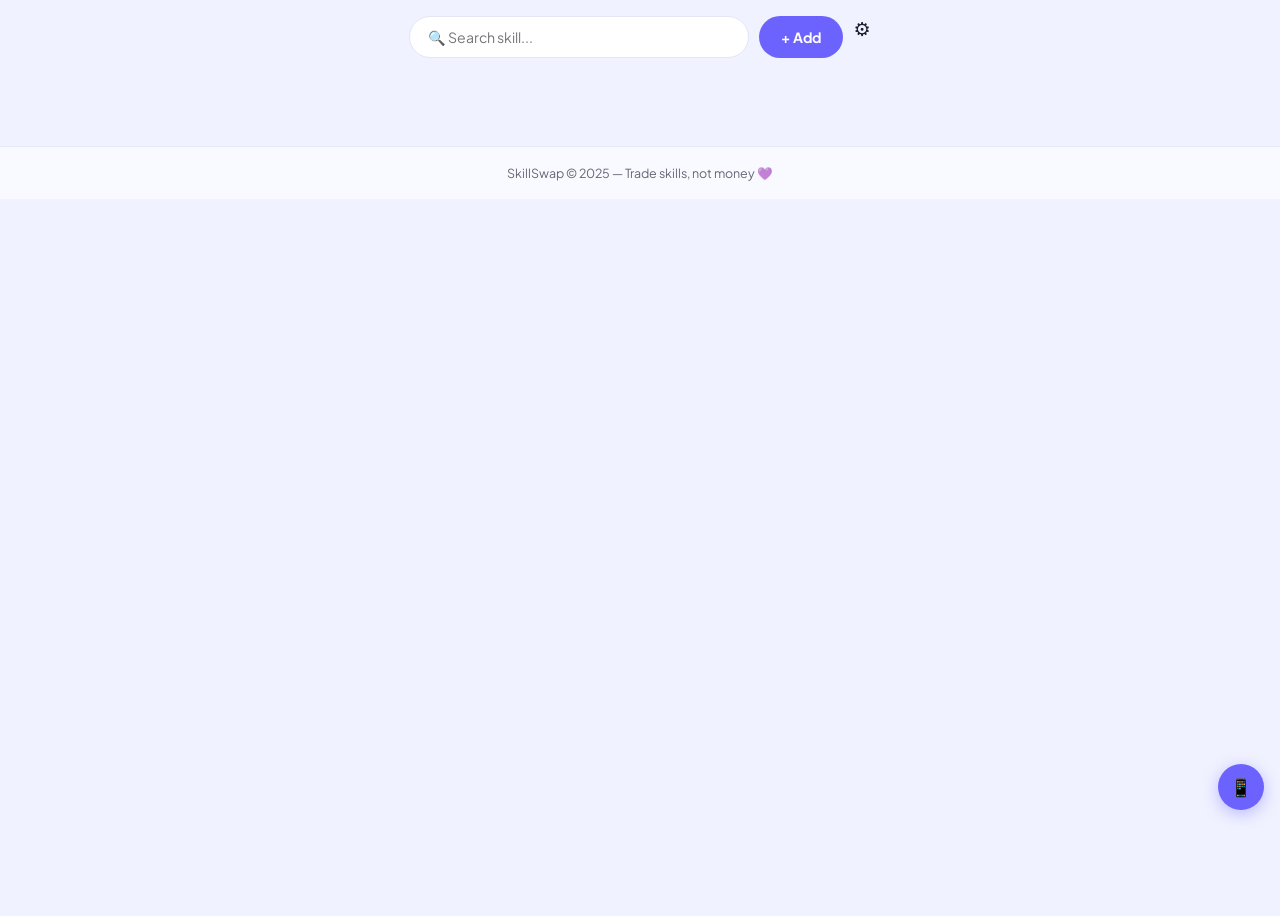
==== index.html @ 4a62d33b "update" ====
<!DOCTYPE html>
<html lang="en">
<head>
    <meta charset="UTF-8">
    <meta name="viewport" content="width=device-width, initial-scale=1.0">
    <title>SkillSwap</title>
    <link rel="stylesheet" href="style.css">
</head>
<body>

<div id="navbar-root"></div>

<div class="controls">
    <input type="text" id="searchInput" class="search-input" placeholder="🔍 Search skill...">
    <button class="add-btn" onclick="openModal()">+ Add</button>
    <span onclick="toggleFilters()" style="cursor:pointer;font-size:1.2rem;" title="Filters">⚙️</span>
    <div id="filtersBox" class="filters-box">
        <select id="catFilter">
            <option value="">All Categories</option>
            <option>Programming</option>
            <option>Design</option>
            <option>Business</option>
            <option>Language</option>
            <option>Fitness</option>
        </select>
        <select id="sortFilter">
            <option value="">Sort by</option>
            <option value="az">A-Z</option>
            <option value="za">Z-A</option>
            <option value="pop">🔥 Popular</option>
        </select>
    </div>
</div>

<div class="skills-grid" id="skillsContainer"></div>

<!-- add / edit skill modal -->
<div class="modal" id="modal">
    <div class="modal-content">
        <h3>✨ New Skill</h3>
        <input id="name" placeholder="Skill name (e.g. Python, Guitar)">
        <select id="cat">
            <option value="">Category</option>
            <option>Programming</option>
            <option>Design</option>
            <option>Business</option>
            <option>Language</option>
            <option>Fitness</option>
            <option value="Other">Other</option>
        </select>
        <input id="otherCategory" placeholder="Custom category" style="display:none;">
        <textarea id="desc" rows="2" placeholder="Description (optional)"></textarea>
        <select id="type">
            <option value="teach">📖 Teach</option>
            <option value="learn">📚 Learn</option>
        </select>
        <input id="skillToTeach" placeholder="📖 What can you teach?">
        <input id="skillToLearn" placeholder="📚 What do you want to learn?">
        <div class="modal-buttons">
            <button class="cancel-btn" onclick="resetForm()">Cancel</button>
            <button class="submit-btn" id="addBtn" onclick="addSkill()">Save</button>
        </div>
    </div>
</div>

<button class="view-toggle-btn" id="viewToggleBtn" onclick="toggleView()" data-tip="Mobile view">📱</button>

<footer>SkillSwap &copy; 2025 — Trade skills, not money 💜</footer>

<script src="nav.js"></script>
<script>
    const API = "";

    const search     = document.getElementById("searchInput");
    const catFilter  = document.getElementById("catFilter");
    const sortFilter = document.getElementById("sortFilter");
    const filtersBox = document.getElementById("filtersBox");
    const nameInput  = document.getElementById("name");
    const cat        = document.getElementById("cat");
    const desc       = document.getElementById("desc");
    const type       = document.getElementById("type");
    const otherCat   = document.getElementById("otherCategory");
    const modal      = document.getElementById("modal");

    let allSkills = [];
    let editingId = null;

    function getToken()   { return localStorage.getItem("token"); }
    function getCurrentUser() {
        const userId   = localStorage.getItem("userId");
        const username = localStorage.getItem("username");
        if (!userId) return null;
        return { id: parseInt(userId), username };
    }
    function escapeHtml(str) {
        if (!str) return '';
        return str.replace(/[&<>]/g, m => m === '&' ? '&amp;' : m === '<' ? '&lt;' : '&gt;');
    }
    function handleUnauthorized(res) {
        if (res.status === 401 || res.status === 403) {
            alert("Session expired. Please login again.");
            localStorage.removeItem("token");
            localStorage.removeItem("userId");
            localStorage.removeItem("username");
            navigate("login.html");
            return true;
        }
        return false;
    }

    async function loadSkills() {
        try {
            const res = await fetch("Skill.php");
            if (!res.ok) throw new Error();
            allSkills = await res.json();
            updateDisplay();
        } catch(e) {
            document.getElementById("skillsContainer").innerHTML =
                `<div class="empty-state">⚠️ Could not load skills. Is the server running?</div>`;
        }
    }

    function updateDisplay() {
        let filtered = [...allSkills];
        const q = search.value.toLowerCase();
        if (q) filtered = filtered.filter(x => x.name.toLowerCase().includes(q));
        if (catFilter.value) {
            filtered = filtered.filter(x => x.category?.toLowerCase() === catFilter.value.toLowerCase());
        }
        if (sortFilter.value === "az") filtered.sort((a, b) => a.name.localeCompare(b.name));
        if (sortFilter.value === "za") filtered.sort((a, b) => b.name.localeCompare(a.name));
        if (sortFilter.value === "pop") filtered.sort((a, b) => (b.popularity || 0) - (a.popularity || 0));
        displaySkills(filtered);
    }

    function displaySkills(skills) {
        const container = document.getElementById("skillsContainer");
        if (!skills.length) {
            container.innerHTML = `<div class="empty-state">✨ No skills found. Add one!</div>`;
            return;
        }
        const currentUser = getCurrentUser();
        const userId      = localStorage.getItem("userId");
        const likedSkills = JSON.parse(localStorage.getItem(`likedSkills_${userId}`) || "[]");

        container.innerHTML = skills.map(skill => {
            const username = skill.username || "Unknown";
            const isOwner  = currentUser && (String(skill.user_id) === String(currentUser.id));
            const isLiked  = likedSkills.includes(skill.id);

            return `
            <div class="skill-card" onclick="navigate('details.html?id=${skill.id}')">
                <div class="skill-name">${escapeHtml(skill.name)}</div>
                <div class="skill-category">#${escapeHtml(skill.category || "General")}</div>
                ${skill.description
                    ? `<div class="skill-description">${escapeHtml(skill.description)}</div>`
                    : ''}
                ${skill.skill_to_teach
                    ? `<div style="font-size:0.75rem;margin:4px 0;color:var(--text-light);">
                           📖 Teaches: <strong style="color:var(--text)">${escapeHtml(skill.skill_to_teach)}</strong>
                       </div>` : ''}
                ${skill.skill_to_learn
                    ? `<div style="font-size:0.75rem;margin:4px 0;color:var(--text-light);">
                           📚 Wants: <strong style="color:var(--text)">${escapeHtml(skill.skill_to_learn)}</strong>
                       </div>` : ''}
                <div class="user-row">
                    <div class="user-info">
                        <div class="user-avatar">${(username.charAt(0) || "U").toUpperCase()}</div>
                        <div>
                            <div class="user-name">${escapeHtml(username)}</div>
                            <div>
                                <span class="online-dot ${skill.online ? 'online' : 'offline'}"></span>
                                <span style="font-size:0.65rem;">${skill.online ? 'Online' : 'Offline'}</span>
                            </div>
                        </div>
                    </div>
                    <div class="type-badge ${skill.type === 'teach' ? 'type-teach' : 'type-learn'}">
                        ${skill.type === 'teach' ? 'TEACH' : 'LEARN'}
                    </div>
                </div>
                <div class="card-footer">
                    <div class="popularity">🔥 ${skill.popularity || 0}</div>
                    <div class="action-group">
                        <button class="action-btn" onclick="event.stopPropagation(); increasePopularity(${skill.id})"
                            ${isLiked ? 'style="opacity:0.4;cursor:not-allowed;"' : ''}>
                            ${isLiked ? '❤️' : '🤍'}
                        </button>
                        ${isOwner ? `
                        <button class="action-btn" onclick="event.stopPropagation(); editSkill(${skill.id})">✏️</button>
                        <button class="action-btn" onclick="event.stopPropagation(); deleteSkill(${skill.id})">🗑️</button>
                        ` : ''}
                    </div>
                </div>
            </div>`;
        }).join('');
    }

    async function addSkill() {
        const currentUser = getCurrentUser();
        if (!currentUser) { navigate("login.html"); return; }

        const categoryValue = cat.value === "Other" ? otherCat.value.trim() : cat.value;
        if (!nameInput.value.trim()) { alert("Enter skill name"); return; }

        const skill = {
            name:         nameInput.value.trim(),
            category:     categoryValue,
            description:  desc.value.trim(),
            type:         type.value,
            skillToTeach: document.getElementById("skillToTeach").value.trim(),
            skillToLearn: document.getElementById("skillToLearn").value.trim()
        };

        const btn = document.getElementById("addBtn");
        btn.disabled = true;
        btn.innerText = "Saving...";

        try {
            const url    = editingId ? `Skill.php?id=${editingId}` : "Skill.php";
            const method = editingId ? "PUT" : "POST";

            const res = await fetch(url, {
                method,
                headers: { "Content-Type": "application/json" },
                body: JSON.stringify(skill)
            });

            if (handleUnauthorized(res)) return;
            if (!res.ok) { alert("Could not save skill"); return; }

            resetForm();
            await loadSkills();
        } catch(e) {
            alert("Connection error.");
        } finally {
            btn.disabled = false;
            btn.innerText = "Save";
        }
    }

    async function deleteSkill(id) {
        if (!getCurrentUser()) { navigate("login.html"); return; }
        if (!confirm("Delete this skill?")) return;
        try {
            const res = await fetch(`Skill.php?id=${id}`, { method: "DELETE" });
            if (handleUnauthorized(res)) return;
            if (!res.ok) { alert("Could not delete"); return; }
            await loadSkills();
        } catch(e) {
            alert("Connection error.");
        }
    }

    function editSkill(id) {
        if (!getCurrentUser()) { navigate("login.html"); return; }
        const skill = allSkills.find(s => s.id === parseInt(id));
        if (!skill) return;

        nameInput.value = skill.name;
        cat.value       = skill.category || "";
        desc.value      = skill.description || "";
        type.value      = skill.type || "teach";
        document.getElementById("skillToTeach").value = skill.skill_to_teach || "";
        document.getElementById("skillToLearn").value = skill.skill_to_learn || "";

        const knownCats = ["Programming","Design","Business","Language","Fitness",""];
        if (!knownCats.includes(skill.category)) {
            cat.value = "Other";
            otherCat.style.display = "block";
            otherCat.value = skill.category || "";
        } else {
            otherCat.style.display = "none";
        }

        editingId = parseInt(id);
        modal.style.display = "flex";
    }

    async function increasePopularity(id) {
        if (!getCurrentUser()) { alert("Please login to like!"); navigate("login.html"); return; }

        const userId     = localStorage.getItem("userId");
        const key        = `likedSkills_${userId}`;
        const likedSkills = JSON.parse(localStorage.getItem(key) || "[]");

        if (likedSkills.includes(id)) { alert("You already liked this! ❤️"); return; }

        try {
            const res = await fetch(`Skill.php?id=${id}&increase=1`, { method: "PUT" });
            if (handleUnauthorized(res)) return;
            if (res.ok) {
                likedSkills.push(id);
                localStorage.setItem(key, JSON.stringify(likedSkills));
                await loadSkills();
            }
        } catch(e) {
            console.error("like failed", e);
        }
    }

    function openModal() {
        if (!getCurrentUser()) { alert("Please login first!"); navigate("login.html"); return; }
        resetForm();
        modal.style.display = "flex";
    }

    function resetForm() {
        modal.style.display = "none";
        editingId = null;
        nameInput.value = "";
        cat.value = "";
        desc.value = "";
        type.value = "teach";
        otherCat.value = "";
        otherCat.style.display = "none";
        document.getElementById("skillToTeach").value = "";
        document.getElementById("skillToLearn").value = "";
    }

    function toggleFilters() {
        filtersBox.style.display = filtersBox.style.display === "flex" ? "none" : "flex";
    }

    cat.onchange = () => {
        otherCat.style.display = cat.value === "Other" ? "block" : "none";
    };

    search.oninput     = updateDisplay;
    catFilter.onchange = updateDisplay;
    sortFilter.onchange = updateDisplay;

    // mobile / desktop view toggle
    const viewBtn = document.getElementById("viewToggleBtn");
    function applyViewMode() {
        const isMobile = localStorage.getItem("viewMode") === "mobile";
        document.body.classList.toggle("mobile-view", isMobile);
        viewBtn.textContent = isMobile ? "🖥️" : "📱";
        viewBtn.setAttribute("data-tip", isMobile ? "Desktop view" : "Mobile view");
    }
    function toggleView() {
        const isMobile = localStorage.getItem("viewMode") === "mobile";
        localStorage.setItem("viewMode", isMobile ? "desktop" : "mobile");
        applyViewMode();
    }
    applyViewMode();

    initNav("home");
    loadSkills();
</script>
</body>
</html>
---- style.css ----
/* style.css */

@import url('https://fonts.googleapis.com/css2?family=Plus+Jakarta+Sans:wght@400;500;600;700;800&display=swap');

:root {
    --bg: #f0f2ff;
    --card: #ffffff;
    --text: #1a1d2e;
    --text-light: #6e7191;
    --primary: #6c63ff;
    --primary-dark: #5b52e3;
    --primary-light: #a78bfa;
    --success: #10b981;
    --danger: #ef4444;
    --border: #e4e6f1;
    --shadow: 0 2px 8px rgba(108, 99, 255, 0.06);
    --shadow-md: 0 6px 24px rgba(108, 99, 255, 0.10);
    --radius: 18px;
    --radius-sm: 12px;
    --navbar-height: 64px;
}

.dark {
    --bg: #0d0f1a;
    --card: #161929;
    --text: #eef0ff;
    --text-light: #8b8fad;
    --border: #252840;
    --shadow: 0 2px 8px rgba(0,0,0,0.3);
    --shadow-md: 0 6px 24px rgba(0,0,0,0.4);
}

* {
    margin: 0;
    padding: 0;
    box-sizing: border-box;
    font-family: 'Plus Jakarta Sans', 'Segoe UI', system-ui, sans-serif;
    -webkit-tap-highlight-color: transparent;
}

html { scroll-behavior: smooth; }

body {
    background: var(--bg);
    color: var(--text);
    min-height: 100vh;
    transition: background 0.3s, color 0.2s;
    overflow-x: hidden;
}

img, video { max-width: 100%; }


/* navbar */
.navbar {
    display: flex;
    justify-content: space-between;
    align-items: center;
    padding: 14px 20px;
    background: var(--card);
    border-bottom: 1px solid var(--border);
    box-shadow: var(--shadow);
    position: sticky;
    top: 0;
    z-index: 200;
    min-height: var(--navbar-height);
    gap: 8px;
}

.navbar h2 {
    color: var(--primary);
    cursor: pointer;
    font-size: 1.1rem;
    font-weight: 800;
    white-space: nowrap;
    flex-shrink: 0;
    letter-spacing: -0.3px;
}

.nav-right {
    display: flex;
    gap: 8px;
    align-items: center;
    overflow-x: auto;
    scrollbar-width: none;
    max-width: calc(100vw - 140px);
}
.nav-right::-webkit-scrollbar { display: none; }

.hamburger {
    display: none;
    flex-direction: column;
    gap: 5px;
    cursor: pointer;
    padding: 6px;
    border-radius: 8px;
    background: transparent;
    border: none;
    flex-shrink: 0;
}
.hamburger span {
    display: block;
    width: 22px;
    height: 2px;
    background: var(--primary);
    border-radius: 2px;
    transition: all 0.3s;
}

.mobile-nav {
    display: none;
    position: fixed;
    top: var(--navbar-height);
    left: 0; right: 0;
    background: var(--card);
    border-bottom: 1px solid var(--border);
    box-shadow: var(--shadow-md);
    z-index: 199;
    padding: 16px 20px;
    flex-direction: column;
    gap: 12px;
}
.mobile-nav.open { display: flex; }
.mobile-nav span {
    font-size: 0.95rem;
    font-weight: 600;
    color: var(--text);
    cursor: pointer;
    padding: 10px 0;
    border-bottom: 1px solid var(--border);
    display: flex;
    align-items: center;
    gap: 10px;
}
.mobile-nav span:last-child { border-bottom: none; }
.mobile-nav span:hover { color: var(--primary); }


/* buttons */
button, .btn {
    background: var(--primary);
    border: none;
    padding: 8px 16px;
    border-radius: 10px;
    color: white;
    cursor: pointer;
    transition: 0.2s;
    font-weight: 600;
    font-size: 0.875rem;
    touch-action: manipulation;
    font-family: inherit;
}
button:hover  { opacity: 0.88; transform: translateY(-1px); }
button:active { transform: scale(0.97); }

.btn-back   { background: #555; }
.btn-logout {
    background: transparent;
    border: 2px solid var(--danger);
    color: var(--danger);
    font-weight: 700;
}
.btn-logout:hover { background: var(--danger); color: white; }

.mode-btn {
    background: transparent;
    border: 2px solid var(--border);
    color: var(--text-light);
    padding: 6px 10px;
    border-radius: 10px;
    cursor: pointer;
    font-size: 14px;
    flex-shrink: 0;
    transition: border-color 0.2s;
}
.mode-btn:hover { border-color: var(--primary); }


/* inputs */
input, textarea, select {
    padding: 12px 15px;
    border-radius: 12px;
    border: 2px solid var(--border);
    font-size: 16px;
    background: var(--bg);
    color: var(--text);
    outline: none;
    transition: border-color 0.2s, box-shadow 0.2s;
    width: 100%;
    font-family: inherit;
}
input:focus, textarea:focus, select:focus {
    border-color: var(--primary);
    box-shadow: 0 0 0 4px rgba(108, 99, 255, 0.1);
}


/* login page */
.center {
    flex: 1;
    display: flex;
    justify-content: center;
    align-items: center;
    padding: 24px 16px;
    min-height: calc(100vh - var(--navbar-height));
}

.login-card {
    background: var(--card);
    padding: 36px 28px;
    border-radius: 24px;
    box-shadow: var(--shadow-md);
    width: 100%;
    max-width: 390px;
    display: flex;
    flex-direction: column;
    gap: 14px;
    border: 1px solid var(--border);
}

.login-card h2 {
    text-align: center;
    margin-bottom: 4px;
    color: var(--primary);
    font-size: 1.5rem;
    font-weight: 800;
}

.tabs {
    display: flex;
    border-radius: 12px;
    overflow: hidden;
    background: var(--bg);
    padding: 4px;
    gap: 4px;
}

.tab {
    flex: 1;
    padding: 10px;
    text-align: center;
    cursor: pointer;
    background: transparent;
    color: var(--text-light);
    border: none;
    font-size: 14px;
    font-weight: 700;
    border-radius: 10px;
    transition: 0.2s;
    font-family: inherit;
}
.tab.active {
    background: var(--card);
    color: var(--primary);
    box-shadow: var(--shadow);
}

.btn-main {
    padding: 14px;
    border-radius: 12px;
    border: none;
    background: var(--primary);
    color: white;
    font-size: 15px;
    font-weight: 700;
    cursor: pointer;
    width: 100%;
    font-family: inherit;
    letter-spacing: 0.2px;
    transition: opacity 0.2s, transform 0.1s;
}
.btn-main:hover   { opacity: 0.9; transform: translateY(-1px); }
.btn-main:active  { transform: scale(0.98); }
.btn-main:disabled { opacity: 0.5; cursor: not-allowed; transform: none; }

.error-msg {
    color: var(--danger);
    font-size: 13px;
    text-align: center;
    display: none;
    padding: 10px;
    border-radius: 10px;
    background: rgba(239, 68, 68, 0.08);
}
.success-msg {
    color: var(--success);
    font-size: 13px;
    text-align: center;
    display: none;
    padding: 10px;
    border-radius: 10px;
    background: rgba(16, 185, 129, 0.08);
}

.divider { text-align: center; font-size: 12px; opacity: 0.4; color: var(--text); }


/* index page - skills marketplace */
.controls {
    display: flex;
    gap: 10px;
    justify-content: center;
    margin: 16px;
    flex-wrap: wrap;
}

.search-input {
    flex: 1;
    padding: 11px 18px;
    border: 1.5px solid var(--border);
    border-radius: 30px;
    background: var(--card);
    color: var(--text);
    font-size: 0.88rem;
    outline: none;
    max-width: 340px;
    min-width: 160px;
    transition: border-color 0.2s, box-shadow 0.2s;
    font-family: inherit;
}
.search-input:focus {
    border-color: var(--primary);
    box-shadow: 0 0 0 4px rgba(108, 99, 255, 0.1);
}

.add-btn {
    background: var(--primary);
    border: none;
    padding: 11px 22px;
    border-radius: 30px;
    color: white;
    font-weight: 700;
    cursor: pointer;
    white-space: nowrap;
    flex-shrink: 0;
    font-family: inherit;
    font-size: 0.88rem;
    transition: opacity 0.2s, transform 0.15s;
}
.add-btn:hover { opacity: 0.9; transform: translateY(-1px); }

.filters-box {
    display: none;
    flex-direction: column;
    gap: 8px;
    position: absolute;
    top: calc(var(--navbar-height) + 4px);
    right: 16px;
    background: var(--card);
    border: 1px solid var(--border);
    border-radius: 14px;
    padding: 14px;
    z-index: 100;
    box-shadow: var(--shadow-md);
    min-width: 180px;
}
.filters-box select {
    padding: 8px 12px;
    border-radius: 20px;
    border: 1.5px solid var(--border);
    background: var(--bg);
    color: var(--text);
    font-size: 0.85rem;
    width: 100%;
}

.skills-grid {
    display: grid;
    grid-template-columns: repeat(3, 1fr);
    gap: 16px;
    padding: 16px;
    max-width: 1200px;
    margin: 0 auto;
}

/* skill card */
.skill-card {
    background: var(--card);
    padding: 16px;
    border-radius: 16px;
    box-shadow: var(--shadow);
    border: 1px solid var(--border);
    cursor: pointer;
    transition: transform 0.2s, box-shadow 0.2s;
    min-width: 0;
    position: relative;
}
.skill-card:hover {
    transform: translateY(-4px);
    box-shadow: var(--shadow-md);
}
.skill-card:active { transform: translateY(-1px); }

.skill-name {
    font-size: 1rem;
    font-weight: 700;
    margin-bottom: 5px;
    word-break: break-word;
    color: var(--text);
}

.skill-category {
    font-size: 0.68rem;
    color: var(--primary);
    background: rgba(108, 99, 255, 0.08);
    display: inline-block;
    padding: 3px 10px;
    border-radius: 20px;
    margin-bottom: 8px;
    font-weight: 600;
}

.skill-description {
    font-size: 0.75rem;
    color: var(--text-light);
    margin: 6px 0;
    display: -webkit-box;
    -webkit-line-clamp: 2;
    -webkit-box-orient: vertical;
    overflow: hidden;
    line-height: 1.5;
}

.user-row {
    display: flex;
    align-items: center;
    justify-content: space-between;
    margin: 10px 0 8px;
    padding-top: 10px;
    border-top: 1px solid var(--border);
    flex-wrap: wrap;
    gap: 6px;
}

.user-info {
    display: flex;
    align-items: center;
    gap: 7px;
    min-width: 0;
}

.user-avatar {
    width: 30px;
    height: 30px;
    background: linear-gradient(135deg, var(--primary), var(--primary-light));
    border-radius: 50%;
    display: flex;
    align-items: center;
    justify-content: center;
    color: white;
    font-size: 0.68rem;
    font-weight: 700;
    flex-shrink: 0;
}

.user-name {
    font-size: 0.78rem;
    font-weight: 600;
    white-space: nowrap;
    overflow: hidden;
    text-overflow: ellipsis;
    max-width: 80px;
}

.online-dot {
    width: 7px;
    height: 7px;
    border-radius: 50%;
    display: inline-block;
    margin-right: 3px;
    flex-shrink: 0;
}
.online  { background: #10b981; box-shadow: 0 0 0 2px rgba(16,185,129,0.2); }
.offline { background: #94a3b8; }

.type-badge {
    padding: 4px 10px;
    border-radius: 20px;
    font-size: 0.62rem;
    font-weight: 700;
    letter-spacing: 0.3px;
}
.type-teach { background: rgba(99, 102, 241, 0.1); color: #4f46e5; }
.type-learn { background: rgba(16, 185, 129, 0.1); color: #059669; }
.dark .type-teach { background: rgba(99,102,241,0.2); color: #a5b4fc; }
.dark .type-learn { background: rgba(16,185,129,0.2); color: #6ee7b7; }

.card-footer {
    display: flex;
    justify-content: space-between;
    align-items: center;
    margin-top: 8px;
    flex-wrap: wrap;
    gap: 4px;
}

.popularity { font-size: 0.7rem; color: #f59e0b; font-weight: 600; }

.action-group { display: flex; gap: 4px; }

.action-btn {
    background: transparent;
    border: none;
    font-size: 0.85rem;
    cursor: pointer;
    padding: 6px 8px;
    border-radius: 20px;
    color: var(--text-light);
    touch-action: manipulation;
    min-width: 32px;
    min-height: 32px;
    display: flex;
    align-items: center;
    justify-content: center;
    transition: background 0.15s;
}
.action-btn:hover  { background: var(--bg); }
.action-btn:active { background: var(--border); }


/* modal */
.modal {
    position: fixed;
    inset: 0;
    background: rgba(13, 15, 26, 0.7);
    backdrop-filter: blur(6px);
    display: none;
    justify-content: center;
    align-items: flex-end;
    z-index: 1000;
}

.modal-content {
    background: var(--card);
    border-radius: 28px 28px 0 0;
    padding: 28px 22px 36px;
    width: 100%;
    max-width: 480px;
    margin: 0 auto;
    display: flex;
    flex-direction: column;
    gap: 10px;
    max-height: 92vh;
    overflow-y: auto;
    border-top: 1px solid var(--border);
}

.modal-content h3 {
    font-size: 1.15rem;
    font-weight: 800;
    margin-bottom: 4px;
}

.modal-content input,
.modal-content select,
.modal-content textarea {
    padding: 12px 14px;
    border: 2px solid var(--border);
    border-radius: 12px;
    background: var(--bg);
    color: var(--text);
    font-size: 15px;
    outline: none;
    font-family: inherit;
    transition: border-color 0.2s;
}
.modal-content input:focus,
.modal-content select:focus,
.modal-content textarea:focus { border-color: var(--primary); }

.modal-buttons {
    display: flex;
    gap: 10px;
    margin-top: 6px;
}
.modal-buttons button {
    flex: 1;
    padding: 14px;
    border-radius: 30px;
    font-size: 0.9rem;
    min-height: 48px;
    font-weight: 700;
}
.cancel-btn {
    background: var(--bg);
    color: var(--text-light);
    border: 1.5px solid var(--border);
}
.cancel-btn:hover { background: var(--border); }


/* profile page */
.profile-container {
    max-width: 600px;
    margin: 30px auto;
    padding: 16px;
    text-align: center;
}

.avatar {
    font-size: 60px;
    margin-bottom: 12px;
    filter: drop-shadow(0 4px 12px rgba(108,99,255,0.2));
}
.email-text  { opacity: 0.6; margin-top: 5px; font-size: 0.88rem; }
.status-text { margin-top: 10px; font-size: 0.95rem; font-weight: 600; }

.skills-list { margin-top: 20px; display: flex; flex-direction: column; gap: 10px; text-align: left; }

.skill-item {
    background: var(--card);
    padding: 14px 16px;
    border-radius: 14px;
    border: 1px solid var(--border);
    transition: box-shadow 0.2s;
}
.skill-item:hover { box-shadow: var(--shadow); }

.skill-type-badge {
    margin-left: 8px;
    padding: 3px 9px;
    border-radius: 20px;
    font-size: 11px;
    font-weight: 700;
    display: inline-block;
}
.badge-teach { background: rgba(79,70,229,0.1); color: #4f46e5; }
.badge-learn { background: rgba(33,150,243,0.1); color: #0284c7; }

.no-skills { text-align: center; opacity: 0.4; padding: 20px 0; }


/* details page */
.details-container {
    display: flex;
    justify-content: center;
    align-items: flex-start;
    padding: 24px 16px;
    min-height: calc(100vh - var(--navbar-height) - 80px);
}

.details-card {
    background: var(--card);
    padding: 28px 22px;
    border-radius: 20px;
    box-shadow: var(--shadow-md);
    width: 100%;
    max-width: 540px;
    text-align: center;
    border: 1px solid var(--border);
}

.details-card h2 {
    margin-bottom: 12px;
    color: var(--text);
    font-size: 1.5rem;
    font-weight: 800;
}
.details-card p { margin: 10px 0; line-height: 1.6; font-size: 0.9rem; }

.user-info-detail {
    display: flex;
    align-items: center;
    gap: 14px;
    margin-top: 24px;
    padding-top: 18px;
    border-top: 1px solid var(--border);
    justify-content: center;
    flex-wrap: wrap;
}

.detail-avatar {
    width: 50px;
    height: 50px;
    background: linear-gradient(135deg, var(--primary), var(--primary-light));
    border-radius: 50%;
    display: flex;
    align-items: center;
    justify-content: center;
    color: white;
    font-weight: 700;
    font-size: 1.2rem;
    flex-shrink: 0;
}


/* footer */
footer {
    text-align: center;
    padding: 18px;
    background: var(--card);
    margin-top: 40px;
    opacity: 0.65;
    font-size: 0.78rem;
    border-top: 1px solid var(--border);
}


/* empty state */
.empty-state {
    text-align: center;
    padding: 48px 20px;
    color: var(--text-light);
    grid-column: 1 / -1;
    font-size: 0.9rem;
}


/* bottom nav */
.bottom-nav {
    display: none;
    position: fixed;
    bottom: 0; left: 0; right: 0;
    background: var(--card);
    border-top: 1px solid var(--border);
    padding: 8px 0 env(safe-area-inset-bottom, 10px);
    z-index: 200;
    box-shadow: 0 -4px 20px rgba(108,99,255,0.08);
}

.bottom-nav-inner {
    display: flex;
    justify-content: space-around;
    align-items: center;
    max-width: 480px;
    margin: 0 auto;
}

.bottom-nav-item {
    display: flex;
    flex-direction: column;
    align-items: center;
    gap: 3px;
    cursor: pointer;
    padding: 4px 12px;
    border-radius: 12px;
    transition: background 0.15s;
    flex: 1;
    text-align: center;
    position: relative;
    min-width: 0;
}
.bottom-nav-item:active { background: var(--bg); }
.bottom-nav-item .nav-icon  { font-size: 1.3rem; line-height: 1; }
.bottom-nav-item .nav-label {
    font-size: 0.58rem;
    font-weight: 700;
    color: var(--text-light);
    white-space: nowrap;
}
.bottom-nav-item.active .nav-label { color: var(--primary); }

.bottom-nav-badge {
    position: absolute;
    top: 0; right: 20%;
    background: var(--danger);
    color: white;
    border-radius: 50%;
    width: 16px; height: 16px;
    font-size: 0.56rem;
    font-weight: 700;
    display: flex;
    align-items: center;
    justify-content: center;
    border: 2px solid var(--card);
}


/* responsive */
@media (max-width: 1024px) {
    .skills-grid { grid-template-columns: repeat(2, 1fr); }
}

@media (max-width: 768px) {
    .skills-grid { grid-template-columns: repeat(2, 1fr); gap: 12px; padding: 12px; }
    .navbar { padding: 12px 16px; }
    .hamburger { display: flex; }
    .nav-right  { display: none; }
    .bottom-nav { display: block; }
    body { padding-bottom: 70px; }
    .controls { margin: 12px; gap: 8px; }
    .search-input { max-width: 100%; }
    .filters-box { right: 8px; left: 8px; }
    .login-card { padding: 24px 18px; }
    .profile-container { margin: 16px auto; padding: 12px; }
    .modal { align-items: flex-end; }
    .modal-content { border-radius: 24px 24px 0 0; max-height: 90vh; padding: 22px 18px 30px; }
    .details-container { padding: 16px 12px; }
    .details-card { padding: 22px 16px; }
}

@media (max-width: 480px) {
    .skills-grid { grid-template-columns: 1fr; gap: 10px; padding: 10px; }
    .navbar { padding: 10px 14px; }
    .controls { flex-direction: row; flex-wrap: nowrap; margin: 10px; }
    .search-input { min-width: 0; flex: 1; }
    .add-btn { padding: 10px 14px; font-size: 0.82rem; }
    .login-card { padding: 20px 14px; border-radius: 18px; }
    .modal-content { padding: 18px 14px 26px; }
    .details-card { padding: 18px 14px; }
    .details-card h2 { font-size: 1.25rem; }
}

@media (max-width: 360px) {
    .skills-grid { padding: 8px; gap: 8px; }
    .skill-card  { padding: 12px; }
}

@media (hover: none) and (pointer: coarse) {
    button, .btn, .action-btn, .tab { min-height: 42px; }
    .skill-card:hover { transform: none; box-shadow: var(--shadow); }
    .skill-card:active { transform: scale(0.98); }
    .skill-card, .action-btn, .bottom-nav-item { user-select: none; }
}

@supports (padding: env(safe-area-inset-bottom)) {
    .bottom-nav { padding-bottom: calc(8px + env(safe-area-inset-bottom)); }
    body { padding-bottom: calc(70px + env(safe-area-inset-bottom)); }
}


/* mobile view simulation toggle (desktop only) */
body.mobile-view {
    max-width: 390px;
    margin: 0 auto;
    border-left: 1px solid var(--border);
    border-right: 1px solid var(--border);
    min-height: 100vh;
    box-shadow: 0 0 60px rgba(108,99,255,0.12);
}
body.mobile-view .hamburger { display: flex !important; }
body.mobile-view .nav-right { display: none !important; }
body.mobile-view .bottom-nav { display: block !important; }
body.mobile-view .skills-grid { grid-template-columns: 1fr !important; padding: 10px !important; }
body.mobile-view .modal-content { border-radius: 24px 24px 0 0 !important; }
body.mobile-view { padding-bottom: 70px !important; }

.view-toggle-btn {
    position: fixed;
    bottom: 90px;
    right: 16px;
    width: 46px;
    height: 46px;
    border-radius: 50%;
    background: var(--primary);
    color: white;
    border: none;
    cursor: pointer;
    font-size: 1.1rem;
    display: flex;
    align-items: center;
    justify-content: center;
    box-shadow: 0 4px 16px rgba(108, 99, 255, 0.4);
    z-index: 999;
    transition: transform 0.2s;
}
.view-toggle-btn:hover { transform: scale(1.1); }
.view-toggle-btn::after {
    content: attr(data-tip);
    position: absolute;
    right: 54px;
    background: var(--text);
    color: var(--card);
    padding: 4px 10px;
    border-radius: 8px;
    font-size: 0.72rem;
    font-weight: 600;
    white-space: nowrap;
    opacity: 0;
    pointer-events: none;
    transition: opacity 0.2s;
}
.view-toggle-btn:hover::after { opacity: 1; }

::-webkit-scrollbar { width: 4px; height: 4px; }
::-webkit-scrollbar-track { background: transparent; }
::-webkit-scrollbar-thumb { background: var(--border); border-radius: 4px; }
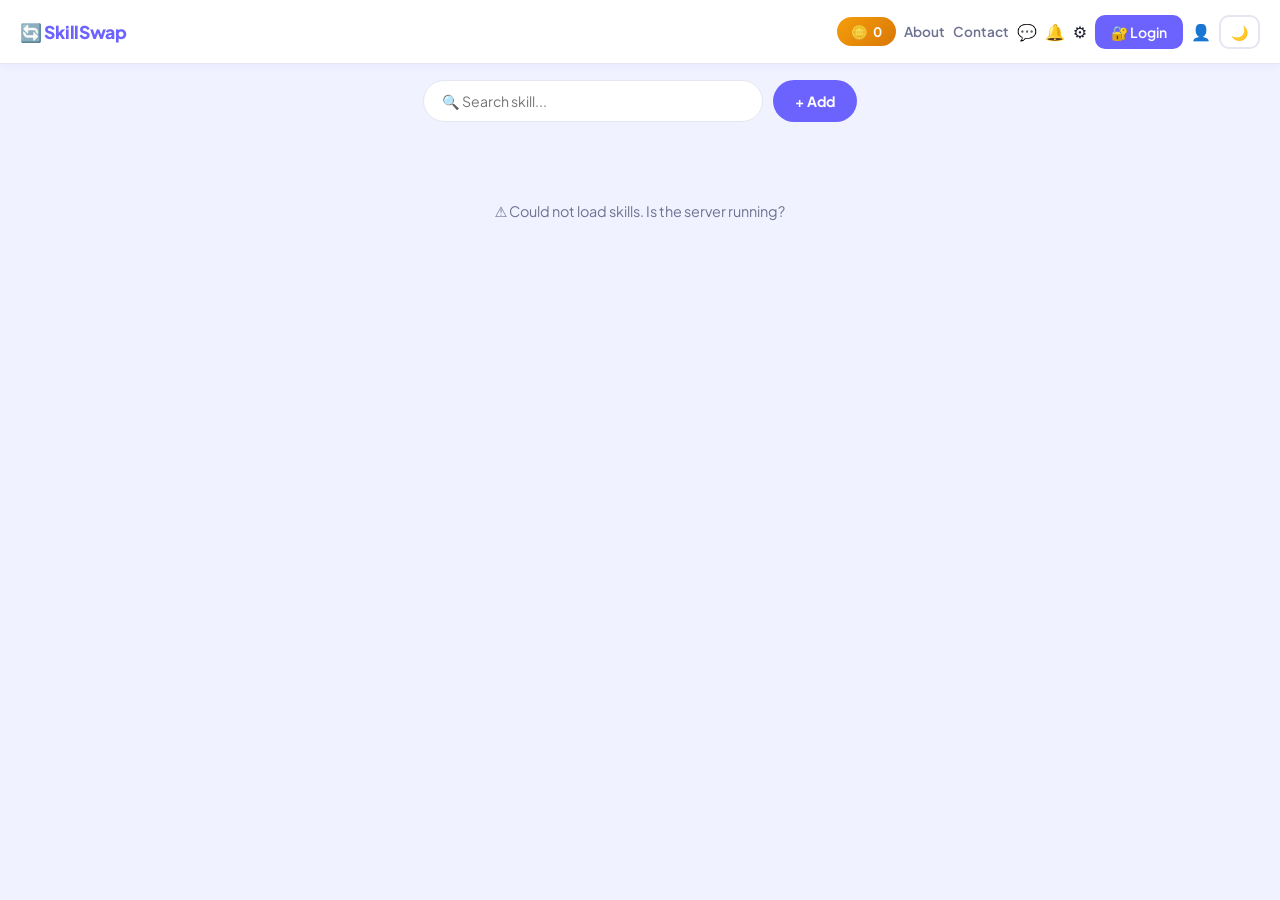
==== commit e952e101: "login and chat features" ====
--- a/index.html
+++ b/index.html
@@ -2,43 +2,58 @@
 <html lang="en">
 <head>
     <meta charset="UTF-8">
-    <meta name="viewport" content="width=device-width, initial-scale=1.0">
-    <title>SkillSwap</title>
+    <title>🔄SkillSwap</title>
     <link rel="stylesheet" href="style.css">
 </head>
 <body>
 
-<div id="navbar-root"></div>
+<div class="navbar">
+    <h2 class="logo" onclick="navigate('index.html')">
+        <span class="logo-icon">🔄</span>
+        <span class="logo-text">SkillSwap</span>
+    </h2>
+    <div class="nav-right">
+        <div class="coin-nav-badge" onclick="navigate('Store.html')" style="cursor:pointer; display:flex; align-items:center; gap:6px; background:linear-gradient(135deg,#f59e0b,#d97706); color:white; padding:6px 14px; border-radius:20px; font-size:0.82rem; font-weight:700;">
+            🪙 <span id="navCoinCount">0</span>
+        </div>
+        <span onclick="navigate('about.html')" style="cursor:pointer; font-size:0.85rem; font-weight:600; color:var(--text-light);" title="About Us">About</span>
+        <span onclick="navigate('contact.html')" style="cursor:pointer; font-size:0.85rem; font-weight:600; color:var(--text-light);" title="Contact Us">Contact</span>
+        <span onclick="navigate('chat-list.html')" style="cursor:pointer;" title="Messages">💬</span>
+        <span onclick="navigate('notifications.html')" style="cursor:pointer;" title="Notifications">🔔</span>
+        <span onclick="toggleFilters()" style="cursor:pointer;">⚙️</span>
+        <div id="filtersBox" class="filters-box">
+            <select id="catFilter">
+                <option value="">All</option>
+                <option>Programming</option>
+                <option>Design</option>
+                <option>Business</option>
+                <option>Language</option>
+                <option>Fitness</option>
+            </select>
+            <select id="sortFilter">
+                <option value="">Sort</option>
+                <option value="az">A-Z</option>
+                <option value="za">Z-A</option>
+                <option value="pop">🔥 Popular</option>
+            </select>
+        </div>
+        <span id="navUser"></span>
+        <span onclick="navigate('profile.html')" style="cursor:pointer;">👤</span>
+        <button class="mode-btn" id="modeBtn" onclick="toggleMode()">🌙</button>
+    </div>
+</div>
 
 <div class="controls">
     <input type="text" id="searchInput" class="search-input" placeholder="🔍 Search skill...">
     <button class="add-btn" onclick="openModal()">+ Add</button>
-    <span onclick="toggleFilters()" style="cursor:pointer;font-size:1.2rem;" title="Filters">⚙️</span>
-    <div id="filtersBox" class="filters-box">
-        <select id="catFilter">
-            <option value="">All Categories</option>
-            <option>Programming</option>
-            <option>Design</option>
-            <option>Business</option>
-            <option>Language</option>
-            <option>Fitness</option>
-        </select>
-        <select id="sortFilter">
-            <option value="">Sort by</option>
-            <option value="az">A-Z</option>
-            <option value="za">Z-A</option>
-            <option value="pop">🔥 Popular</option>
-        </select>
-    </div>
 </div>
 
 <div class="skills-grid" id="skillsContainer"></div>
 
-<!-- add / edit skill modal -->
 <div class="modal" id="modal">
     <div class="modal-content">
         <h3>✨ New Skill</h3>
-        <input id="name" placeholder="Skill name (e.g. Python, Guitar)">
+        <input id="name" placeholder="Skill name">
         <select id="cat">
             <option value="">Category</option>
             <option>Programming</option>
@@ -54,8 +69,6 @@
             <option value="teach">📖 Teach</option>
             <option value="learn">📚 Learn</option>
         </select>
-        <input id="skillToTeach" placeholder="📖 What can you teach?">
-        <input id="skillToLearn" placeholder="📚 What do you want to learn?">
         <div class="modal-buttons">
             <button class="cancel-btn" onclick="resetForm()">Cancel</button>
             <button class="submit-btn" id="addBtn" onclick="addSkill()">Save</button>
@@ -63,34 +76,52 @@
     </div>
 </div>
 
-<button class="view-toggle-btn" id="viewToggleBtn" onclick="toggleView()" data-tip="Mobile view">📱</button>
-
-<footer>SkillSwap &copy; 2025 — Trade skills, not money 💜</footer>
-
-<script src="nav.js"></script>
 <script>
-    const API = "";
-
-    const search     = document.getElementById("searchInput");
-    const catFilter  = document.getElementById("catFilter");
-    const sortFilter = document.getElementById("sortFilter");
-    const filtersBox = document.getElementById("filtersBox");
-    const nameInput  = document.getElementById("name");
-    const cat        = document.getElementById("cat");
-    const desc       = document.getElementById("desc");
-    const type       = document.getElementById("type");
-    const otherCat   = document.getElementById("otherCategory");
-    const modal      = document.getElementById("modal");
-
-    let allSkills = [];
-    let editingId = null;
-
-    function getToken()   { return localStorage.getItem("token"); }
+    const API = "http://localhost:8080";
+
+    function navigate(url) {
+        sessionStorage.setItem('navigating', 'true');
+        location.href = url;
+    }
+
+    const modeBtn = document.getElementById("modeBtn");
+    if (localStorage.getItem("mode") === "dark") {
+        document.body.classList.add("dark");
+        modeBtn.innerText = "☀️";
+    }
+    function toggleMode() {
+        document.body.classList.toggle("dark");
+        const dark = document.body.classList.contains("dark");
+        localStorage.setItem("mode", dark ? "dark" : "light");
+        modeBtn.innerText = dark ? "☀️" : "🌙";
+    }
+
+    const modal         = document.getElementById("modal");
+    const search        = document.getElementById("searchInput");
+    const catFilter     = document.getElementById("catFilter");
+    const sortFilter    = document.getElementById("sortFilter");
+    const filtersBox    = document.getElementById("filtersBox");
+    const nameInput     = document.getElementById("name");
+    const cat           = document.getElementById("cat");
+    const desc          = document.getElementById("desc");
+    const type          = document.getElementById("type");
+    const otherCategory = document.getElementById("otherCategory");
+
+    let allSkills  = [];
+    let editingId  = null;
+
+    function getToken()      { return localStorage.getItem("token"); }
     function getCurrentUser() {
         const userId   = localStorage.getItem("userId");
         const username = localStorage.getItem("username");
         if (!userId) return null;
         return { id: parseInt(userId), username };
+    }
+    function authHeaders() {
+        return {
+            "Content-Type": "application/json",
+            "Authorization": `Bearer ${getToken()}`
+        };
     }
     function escapeHtml(str) {
         if (!str) return '';
@@ -102,19 +133,33 @@
             localStorage.removeItem("token");
             localStorage.removeItem("userId");
             localStorage.removeItem("username");
-            navigate("login.html");
+            location.href = "login.html";
             return true;
         }
         return false;
     }
 
+    document.addEventListener('DOMContentLoaded', () => {
+        sessionStorage.removeItem('navigating');
+        loadSkills();
+        loadUser();
+    });
+
+    window.addEventListener('beforeunload', () => {
+        const userId     = localStorage.getItem('userId');
+        const navigating = sessionStorage.getItem('navigating');
+        if (userId && !navigating) {
+            navigator.sendBeacon(`${API}/presence/offline/${userId}`);
+        }
+    });
+
     async function loadSkills() {
         try {
-            const res = await fetch("Skill.php");
+            const res = await fetch(`${API}/api/skills`);
             if (!res.ok) throw new Error();
             allSkills = await res.json();
             updateDisplay();
-        } catch(e) {
+        } catch (e) {
             document.getElementById("skillsContainer").innerHTML =
                 `<div class="empty-state">⚠️ Could not load skills. Is the server running?</div>`;
         }
@@ -125,7 +170,8 @@
         const q = search.value.toLowerCase();
         if (q) filtered = filtered.filter(x => x.name.toLowerCase().includes(q));
         if (catFilter.value) {
-            filtered = filtered.filter(x => x.category?.toLowerCase() === catFilter.value.toLowerCase());
+            filtered = filtered.filter(x =>
+                x.category?.toLowerCase() === catFilter.value.toLowerCase());
         }
         if (sortFilter.value === "az") filtered.sort((a, b) => a.name.localeCompare(b.name));
         if (sortFilter.value === "za") filtered.sort((a, b) => b.name.localeCompare(a.name));
@@ -140,37 +186,25 @@
             return;
         }
         const currentUser = getCurrentUser();
-        const userId      = localStorage.getItem("userId");
-        const likedSkills = JSON.parse(localStorage.getItem(`likedSkills_${userId}`) || "[]");
-
         container.innerHTML = skills.map(skill => {
-            const username = skill.username || "Unknown";
-            const isOwner  = currentUser && (String(skill.user_id) === String(currentUser.id));
-            const isLiked  = likedSkills.includes(skill.id);
-
+            const user     = skill.user || {};
+            const username = user.username || "Unknown";
+            const isOwner  = currentUser && (skill.user?.id === currentUser.id);
             return `
             <div class="skill-card" onclick="navigate('details.html?id=${skill.id}')">
                 <div class="skill-name">${escapeHtml(skill.name)}</div>
                 <div class="skill-category">#${escapeHtml(skill.category || "General")}</div>
                 ${skill.description
-                    ? `<div class="skill-description">${escapeHtml(skill.description)}</div>`
-                    : ''}
-                ${skill.skill_to_teach
-                    ? `<div style="font-size:0.75rem;margin:4px 0;color:var(--text-light);">
-                           📖 Teaches: <strong style="color:var(--text)">${escapeHtml(skill.skill_to_teach)}</strong>
-                       </div>` : ''}
-                ${skill.skill_to_learn
-                    ? `<div style="font-size:0.75rem;margin:4px 0;color:var(--text-light);">
-                           📚 Wants: <strong style="color:var(--text)">${escapeHtml(skill.skill_to_learn)}</strong>
-                       </div>` : ''}
+                ? `<div class="skill-description">${escapeHtml(skill.description)}</div>`
+                : ''}
                 <div class="user-row">
                     <div class="user-info">
                         <div class="user-avatar">${(username.charAt(0) || "U").toUpperCase()}</div>
                         <div>
                             <div class="user-name">${escapeHtml(username)}</div>
                             <div>
-                                <span class="online-dot ${skill.online ? 'online' : 'offline'}"></span>
-                                <span style="font-size:0.65rem;">${skill.online ? 'Online' : 'Offline'}</span>
+                                <span class="online-dot ${user.online ? 'online' : 'offline'}"></span>
+                                <span style="font-size:0.65rem;">${user.online ? 'Online' : 'Offline'}</span>
                             </div>
                         </div>
                     </div>
@@ -181,13 +215,13 @@
                 <div class="card-footer">
                     <div class="popularity">🔥 ${skill.popularity || 0}</div>
                     <div class="action-group">
-                        <button class="action-btn" onclick="event.stopPropagation(); increasePopularity(${skill.id})"
-                            ${isLiked ? 'style="opacity:0.4;cursor:not-allowed;"' : ''}>
-                            ${isLiked ? '❤️' : '🤍'}
-                        </button>
+                        <button class="action-btn"
+                            onclick="event.stopPropagation(); increasePopularity(${skill.id})">❤️</button>
                         ${isOwner ? `
-                        <button class="action-btn" onclick="event.stopPropagation(); editSkill(${skill.id})">✏️</button>
-                        <button class="action-btn" onclick="event.stopPropagation(); deleteSkill(${skill.id})">🗑️</button>
+                        <button class="action-btn"
+                            onclick="event.stopPropagation(); editSkill(${skill.id})">✏️</button>
+                        <button class="action-btn"
+                            onclick="event.stopPropagation(); deleteSkill(${skill.id})">🗑️</button>
                         ` : ''}
                     </div>
                 </div>
@@ -197,31 +231,31 @@
 
     async function addSkill() {
         const currentUser = getCurrentUser();
-        if (!currentUser) { navigate("login.html"); return; }
-
-        const categoryValue = cat.value === "Other" ? otherCat.value.trim() : cat.value;
+        if (!currentUser) { location.href = "login.html"; return; }
+
+        const categoryValue = cat.value === "Other"
+            ? otherCategory.value.trim()
+            : cat.value;
         if (!nameInput.value.trim()) { alert("Enter skill name"); return; }
 
         const skill = {
-            name:         nameInput.value.trim(),
-            category:     categoryValue,
-            description:  desc.value.trim(),
-            type:         type.value,
-            skillToTeach: document.getElementById("skillToTeach").value.trim(),
-            skillToLearn: document.getElementById("skillToLearn").value.trim()
+            name:        nameInput.value.trim(),
+            category:    categoryValue,
+            description: desc.value.trim(),
+            type:        type.value
         };
 
         const btn = document.getElementById("addBtn");
-        btn.disabled = true;
+        btn.disabled  = true;
         btn.innerText = "Saving...";
 
         try {
-            const url    = editingId ? `Skill.php?id=${editingId}` : "Skill.php";
+            const url    = editingId ? `${API}/api/skills/${editingId}` : `${API}/api/skills`;
             const method = editingId ? "PUT" : "POST";
 
             const res = await fetch(url, {
                 method,
-                headers: { "Content-Type": "application/json" },
+                headers: authHeaders(),
                 body: JSON.stringify(skill)
             });
 
@@ -230,122 +264,142 @@
 
             resetForm();
             await loadSkills();
-        } catch(e) {
+        } catch (e) {
+            alert("Connection error. Is the server running?");
+        } finally {
+            btn.disabled  = false;
+            btn.innerText = "Save";
+        }
+    }
+
+    async function deleteSkill(id) {
+        if (!getCurrentUser()) { location.href = "login.html"; return; }
+        if (!confirm("Delete this skill?")) return;
+        try {
+            const res = await fetch(`${API}/api/skills/${id}`, {
+                method: "DELETE",
+                headers: authHeaders()
+            });
+            if (handleUnauthorized(res)) return;
+            if (!res.ok) { alert("Could not delete skill"); return; }
+            await loadSkills();
+        } catch (e) {
             alert("Connection error.");
-        } finally {
-            btn.disabled = false;
-            btn.innerText = "Save";
-        }
-    }
-
-    async function deleteSkill(id) {
-        if (!getCurrentUser()) { navigate("login.html"); return; }
-        if (!confirm("Delete this skill?")) return;
-        try {
-            const res = await fetch(`Skill.php?id=${id}`, { method: "DELETE" });
-            if (handleUnauthorized(res)) return;
-            if (!res.ok) { alert("Could not delete"); return; }
-            await loadSkills();
-        } catch(e) {
-            alert("Connection error.");
         }
     }
 
     function editSkill(id) {
-        if (!getCurrentUser()) { navigate("login.html"); return; }
-        const skill = allSkills.find(s => s.id === parseInt(id));
+        if (!getCurrentUser()) { location.href = "login.html"; return; }
+        const skill = allSkills.find(s => s.id === id);
         if (!skill) return;
 
         nameInput.value = skill.name;
         cat.value       = skill.category || "";
         desc.value      = skill.description || "";
         type.value      = skill.type || "teach";
-        document.getElementById("skillToTeach").value = skill.skill_to_teach || "";
-        document.getElementById("skillToLearn").value = skill.skill_to_learn || "";
-
-        const knownCats = ["Programming","Design","Business","Language","Fitness",""];
-        if (!knownCats.includes(skill.category)) {
-            cat.value = "Other";
-            otherCat.style.display = "block";
-            otherCat.value = skill.category || "";
-        } else {
-            otherCat.style.display = "none";
-        }
-
-        editingId = parseInt(id);
+
+        if (cat.value === "Other") {
+            otherCategory.style.display = "block";
+            otherCategory.value = skill.category || "";
+        }
+        editingId = id;
         modal.style.display = "flex";
     }
 
     async function increasePopularity(id) {
-        if (!getCurrentUser()) { alert("Please login to like!"); navigate("login.html"); return; }
-
-        const userId     = localStorage.getItem("userId");
-        const key        = `likedSkills_${userId}`;
-        const likedSkills = JSON.parse(localStorage.getItem(key) || "[]");
-
-        if (likedSkills.includes(id)) { alert("You already liked this! ❤️"); return; }
-
-        try {
-            const res = await fetch(`Skill.php?id=${id}&increase=1`, { method: "PUT" });
+        if (!getCurrentUser()) {
+            alert("Please login to like!");
+            location.href = "login.html";
+            return;
+        }
+        try {
+            const res = await fetch(`${API}/api/skills/${id}/increase`, {
+                method: "PUT",
+                headers: authHeaders()
+            });
             if (handleUnauthorized(res)) return;
-            if (res.ok) {
-                likedSkills.push(id);
-                localStorage.setItem(key, JSON.stringify(likedSkills));
-                await loadSkills();
-            }
-        } catch(e) {
-            console.error("like failed", e);
+            if (res.ok) await loadSkills();
+        } catch (e) {
+            console.error("Like failed", e);
         }
     }
 
     function openModal() {
-        if (!getCurrentUser()) { alert("Please login first!"); navigate("login.html"); return; }
+        if (!getCurrentUser()) {
+            alert("Please login first!");
+            location.href = "login.html";
+            return;
+        }
         resetForm();
         modal.style.display = "flex";
     }
 
     function resetForm() {
         modal.style.display = "none";
-        editingId = null;
-        nameInput.value = "";
-        cat.value = "";
-        desc.value = "";
-        type.value = "teach";
-        otherCat.value = "";
-        otherCat.style.display = "none";
-        document.getElementById("skillToTeach").value = "";
-        document.getElementById("skillToLearn").value = "";
+        editingId           = null;
+        nameInput.value     = "";
+        cat.value           = "";
+        desc.value          = "";
+        type.value          = "teach";
+        otherCategory.value = "";
+        otherCategory.style.display = "none";
     }
 
     function toggleFilters() {
-        filtersBox.style.display = filtersBox.style.display === "flex" ? "none" : "flex";
+        filtersBox.style.display =
+            filtersBox.style.display === "flex" ? "none" : "flex";
     }
 
     cat.onchange = () => {
-        otherCat.style.display = cat.value === "Other" ? "block" : "none";
+        otherCategory.style.display = cat.value === "Other" ? "block" : "none";
     };
 
-    search.oninput     = updateDisplay;
-    catFilter.onchange = updateDisplay;
+    function loadUser() {
+        const username = localStorage.getItem("username");
+        if (!username) {
+            document.getElementById("navUser").innerHTML =
+                `<button class="btn" onclick="navigate('login.html')">🔐 Login</button>`;
+        } else {
+            document.getElementById("navUser").innerHTML =
+                `<span style="color:var(--primary); font-weight:bold; cursor:pointer;"
+                       onclick="logout()">👋 ${escapeHtml(username)} (logout)</span>`;
+        }
+    }
+
+    async function logout() {
+        const userId = localStorage.getItem('userId');
+        if (userId) navigator.sendBeacon(`${API}/presence/offline/${userId}`);
+        try {
+            await fetch(`${API}/api/users/logout`, { method: "POST", headers: authHeaders() });
+        } catch (_) {}
+        localStorage.removeItem("token");
+        localStorage.removeItem("userId");
+        localStorage.removeItem("username");
+        localStorage.removeItem("email");
+        location.href = "login.html";
+    }
+
+    search.oninput      = updateDisplay;
+    catFilter.onchange  = updateDisplay;
     sortFilter.onchange = updateDisplay;
 
-    // mobile / desktop view toggle
-    const viewBtn = document.getElementById("viewToggleBtn");
-    function applyViewMode() {
-        const isMobile = localStorage.getItem("viewMode") === "mobile";
-        document.body.classList.toggle("mobile-view", isMobile);
-        viewBtn.textContent = isMobile ? "🖥️" : "📱";
-        viewBtn.setAttribute("data-tip", isMobile ? "Desktop view" : "Mobile view");
-    }
-    function toggleView() {
-        const isMobile = localStorage.getItem("viewMode") === "mobile";
-        localStorage.setItem("viewMode", isMobile ? "desktop" : "mobile");
-        applyViewMode();
-    }
-    applyViewMode();
-
-    initNav("home");
     loadSkills();
+    loadUser();
+    async function loadNavCoins() {
+        const t = localStorage.getItem("token");
+        if (!t) return;
+        try {
+            const res = await fetch(`${API}/api/coins/balance`, {
+                headers: { "Authorization": `Bearer ${t}` }
+            });
+            if (!res.ok) return;
+            const data = await res.json();
+            const el = document.getElementById("navCoinCount");
+            if (el) el.textContent = data.balance;
+        } catch(e) {}
+    }
+    loadNavCoins();
 </script>
+<script src="main.js"></script>
 </body>
 </html>
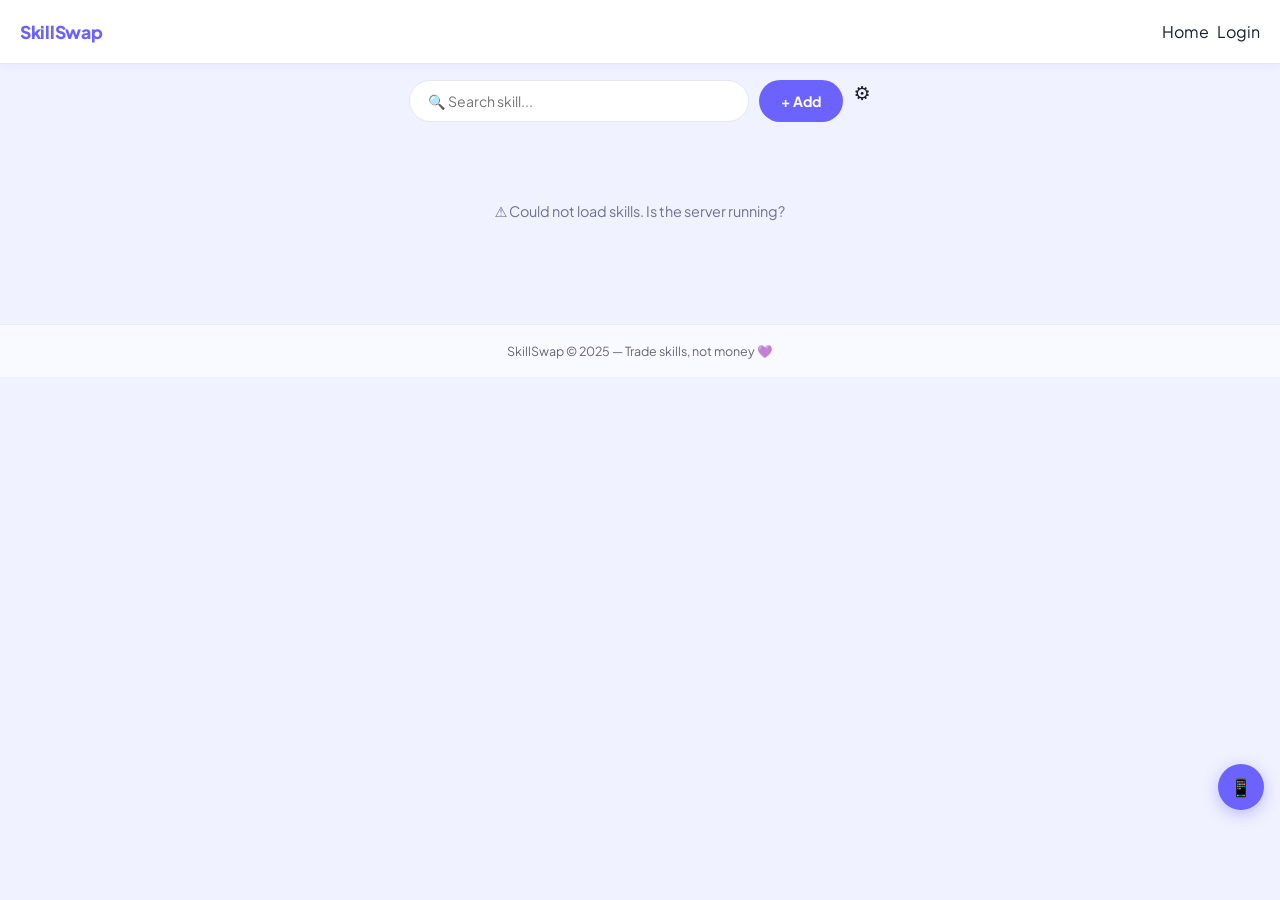
==== commit 77258c91: "fixed merge conflicts" ====
--- a/index.html
+++ b/index.html
@@ -2,58 +2,43 @@
 <html lang="en">
 <head>
     <meta charset="UTF-8">
-    <title>🔄SkillSwap</title>
+    <meta name="viewport" content="width=device-width, initial-scale=1.0">
+    <title>SkillSwap</title>
     <link rel="stylesheet" href="style.css">
 </head>
 <body>
 
-<div class="navbar">
-    <h2 class="logo" onclick="navigate('index.html')">
-        <span class="logo-icon">🔄</span>
-        <span class="logo-text">SkillSwap</span>
-    </h2>
-    <div class="nav-right">
-        <div class="coin-nav-badge" onclick="navigate('Store.html')" style="cursor:pointer; display:flex; align-items:center; gap:6px; background:linear-gradient(135deg,#f59e0b,#d97706); color:white; padding:6px 14px; border-radius:20px; font-size:0.82rem; font-weight:700;">
-            🪙 <span id="navCoinCount">0</span>
-        </div>
-        <span onclick="navigate('about.html')" style="cursor:pointer; font-size:0.85rem; font-weight:600; color:var(--text-light);" title="About Us">About</span>
-        <span onclick="navigate('contact.html')" style="cursor:pointer; font-size:0.85rem; font-weight:600; color:var(--text-light);" title="Contact Us">Contact</span>
-        <span onclick="navigate('chat-list.html')" style="cursor:pointer;" title="Messages">💬</span>
-        <span onclick="navigate('notifications.html')" style="cursor:pointer;" title="Notifications">🔔</span>
-        <span onclick="toggleFilters()" style="cursor:pointer;">⚙️</span>
-        <div id="filtersBox" class="filters-box">
-            <select id="catFilter">
-                <option value="">All</option>
-                <option>Programming</option>
-                <option>Design</option>
-                <option>Business</option>
-                <option>Language</option>
-                <option>Fitness</option>
-            </select>
-            <select id="sortFilter">
-                <option value="">Sort</option>
-                <option value="az">A-Z</option>
-                <option value="za">Z-A</option>
-                <option value="pop">🔥 Popular</option>
-            </select>
-        </div>
-        <span id="navUser"></span>
-        <span onclick="navigate('profile.html')" style="cursor:pointer;">👤</span>
-        <button class="mode-btn" id="modeBtn" onclick="toggleMode()">🌙</button>
-    </div>
-</div>
+<div id="navbar-root"></div>
 
 <div class="controls">
     <input type="text" id="searchInput" class="search-input" placeholder="🔍 Search skill...">
     <button class="add-btn" onclick="openModal()">+ Add</button>
+    <span onclick="toggleFilters()" style="cursor:pointer;font-size:1.2rem;" title="Filters">⚙️</span>
+    <div id="filtersBox" class="filters-box">
+        <select id="catFilter">
+            <option value="">All Categories</option>
+            <option>Programming</option>
+            <option>Design</option>
+            <option>Business</option>
+            <option>Language</option>
+            <option>Fitness</option>
+        </select>
+        <select id="sortFilter">
+            <option value="">Sort by</option>
+            <option value="az">A-Z</option>
+            <option value="za">Z-A</option>
+            <option value="pop">🔥 Popular</option>
+        </select>
+    </div>
 </div>
 
 <div class="skills-grid" id="skillsContainer"></div>
 
+<!-- add / edit skill modal -->
 <div class="modal" id="modal">
     <div class="modal-content">
         <h3>✨ New Skill</h3>
-        <input id="name" placeholder="Skill name">
+        <input id="name" placeholder="Skill name (e.g. Python, Guitar)">
         <select id="cat">
             <option value="">Category</option>
             <option>Programming</option>
@@ -69,6 +54,8 @@
             <option value="teach">📖 Teach</option>
             <option value="learn">📚 Learn</option>
         </select>
+        <input id="skillToTeach" placeholder="📖 What can you teach?">
+        <input id="skillToLearn" placeholder="📚 What do you want to learn?">
         <div class="modal-buttons">
             <button class="cancel-btn" onclick="resetForm()">Cancel</button>
             <button class="submit-btn" id="addBtn" onclick="addSkill()">Save</button>
@@ -76,52 +63,34 @@
     </div>
 </div>
 
+<button class="view-toggle-btn" id="viewToggleBtn" onclick="toggleView()" data-tip="Mobile view">📱</button>
+
+<footer>SkillSwap &copy; 2025 — Trade skills, not money 💜</footer>
+
+<script src="nav.js"></script>
 <script>
-    const API = "http://localhost:8080";
-
-    function navigate(url) {
-        sessionStorage.setItem('navigating', 'true');
-        location.href = url;
-    }
-
-    const modeBtn = document.getElementById("modeBtn");
-    if (localStorage.getItem("mode") === "dark") {
-        document.body.classList.add("dark");
-        modeBtn.innerText = "☀️";
-    }
-    function toggleMode() {
-        document.body.classList.toggle("dark");
-        const dark = document.body.classList.contains("dark");
-        localStorage.setItem("mode", dark ? "dark" : "light");
-        modeBtn.innerText = dark ? "☀️" : "🌙";
-    }
-
-    const modal         = document.getElementById("modal");
-    const search        = document.getElementById("searchInput");
-    const catFilter     = document.getElementById("catFilter");
-    const sortFilter    = document.getElementById("sortFilter");
-    const filtersBox    = document.getElementById("filtersBox");
-    const nameInput     = document.getElementById("name");
-    const cat           = document.getElementById("cat");
-    const desc          = document.getElementById("desc");
-    const type          = document.getElementById("type");
-    const otherCategory = document.getElementById("otherCategory");
-
-    let allSkills  = [];
-    let editingId  = null;
-
-    function getToken()      { return localStorage.getItem("token"); }
+    const API = "";
+
+    const search     = document.getElementById("searchInput");
+    const catFilter  = document.getElementById("catFilter");
+    const sortFilter = document.getElementById("sortFilter");
+    const filtersBox = document.getElementById("filtersBox");
+    const nameInput  = document.getElementById("name");
+    const cat        = document.getElementById("cat");
+    const desc       = document.getElementById("desc");
+    const type       = document.getElementById("type");
+    const otherCat   = document.getElementById("otherCategory");
+    const modal      = document.getElementById("modal");
+
+    let allSkills = [];
+    let editingId = null;
+
+    function getToken()   { return localStorage.getItem("token"); }
     function getCurrentUser() {
         const userId   = localStorage.getItem("userId");
         const username = localStorage.getItem("username");
         if (!userId) return null;
         return { id: parseInt(userId), username };
-    }
-    function authHeaders() {
-        return {
-            "Content-Type": "application/json",
-            "Authorization": `Bearer ${getToken()}`
-        };
     }
     function escapeHtml(str) {
         if (!str) return '';
@@ -133,33 +102,19 @@
             localStorage.removeItem("token");
             localStorage.removeItem("userId");
             localStorage.removeItem("username");
-            location.href = "login.html";
+            navigate("login.html");
             return true;
         }
         return false;
     }
-
-    document.addEventListener('DOMContentLoaded', () => {
-        sessionStorage.removeItem('navigating');
-        loadSkills();
-        loadUser();
-    });
-
-    window.addEventListener('beforeunload', () => {
-        const userId     = localStorage.getItem('userId');
-        const navigating = sessionStorage.getItem('navigating');
-        if (userId && !navigating) {
-            navigator.sendBeacon(`${API}/presence/offline/${userId}`);
-        }
-    });
 
     async function loadSkills() {
         try {
-            const res = await fetch(`${API}/api/skills`);
+            const res = await fetch("Skill.php");
             if (!res.ok) throw new Error();
             allSkills = await res.json();
             updateDisplay();
-        } catch (e) {
+        } catch(e) {
             document.getElementById("skillsContainer").innerHTML =
                 `<div class="empty-state">⚠️ Could not load skills. Is the server running?</div>`;
         }
@@ -170,8 +125,7 @@
         const q = search.value.toLowerCase();
         if (q) filtered = filtered.filter(x => x.name.toLowerCase().includes(q));
         if (catFilter.value) {
-            filtered = filtered.filter(x =>
-                x.category?.toLowerCase() === catFilter.value.toLowerCase());
+            filtered = filtered.filter(x => x.category?.toLowerCase() === catFilter.value.toLowerCase());
         }
         if (sortFilter.value === "az") filtered.sort((a, b) => a.name.localeCompare(b.name));
         if (sortFilter.value === "za") filtered.sort((a, b) => b.name.localeCompare(a.name));
@@ -186,25 +140,37 @@
             return;
         }
         const currentUser = getCurrentUser();
+        const userId      = localStorage.getItem("userId");
+        const likedSkills = JSON.parse(localStorage.getItem(`likedSkills_${userId}`) || "[]");
+
         container.innerHTML = skills.map(skill => {
-            const user     = skill.user || {};
-            const username = user.username || "Unknown";
-            const isOwner  = currentUser && (skill.user?.id === currentUser.id);
+            const username = skill.username || "Unknown";
+            const isOwner  = currentUser && (String(skill.user_id) === String(currentUser.id));
+            const isLiked  = likedSkills.includes(skill.id);
+
             return `
             <div class="skill-card" onclick="navigate('details.html?id=${skill.id}')">
                 <div class="skill-name">${escapeHtml(skill.name)}</div>
                 <div class="skill-category">#${escapeHtml(skill.category || "General")}</div>
                 ${skill.description
-                ? `<div class="skill-description">${escapeHtml(skill.description)}</div>`
-                : ''}
+                    ? `<div class="skill-description">${escapeHtml(skill.description)}</div>`
+                    : ''}
+                ${skill.skill_to_teach
+                    ? `<div style="font-size:0.75rem;margin:4px 0;color:var(--text-light);">
+                           📖 Teaches: <strong style="color:var(--text)">${escapeHtml(skill.skill_to_teach)}</strong>
+                       </div>` : ''}
+                ${skill.skill_to_learn
+                    ? `<div style="font-size:0.75rem;margin:4px 0;color:var(--text-light);">
+                           📚 Wants: <strong style="color:var(--text)">${escapeHtml(skill.skill_to_learn)}</strong>
+                       </div>` : ''}
                 <div class="user-row">
                     <div class="user-info">
                         <div class="user-avatar">${(username.charAt(0) || "U").toUpperCase()}</div>
                         <div>
                             <div class="user-name">${escapeHtml(username)}</div>
                             <div>
-                                <span class="online-dot ${user.online ? 'online' : 'offline'}"></span>
-                                <span style="font-size:0.65rem;">${user.online ? 'Online' : 'Offline'}</span>
+                                <span class="online-dot ${skill.online ? 'online' : 'offline'}"></span>
+                                <span style="font-size:0.65rem;">${skill.online ? 'Online' : 'Offline'}</span>
                             </div>
                         </div>
                     </div>
@@ -215,13 +181,13 @@
                 <div class="card-footer">
                     <div class="popularity">🔥 ${skill.popularity || 0}</div>
                     <div class="action-group">
-                        <button class="action-btn"
-                            onclick="event.stopPropagation(); increasePopularity(${skill.id})">❤️</button>
+                        <button class="action-btn" onclick="event.stopPropagation(); increasePopularity(${skill.id})"
+                            ${isLiked ? 'style="opacity:0.4;cursor:not-allowed;"' : ''}>
+                            ${isLiked ? '❤️' : '🤍'}
+                        </button>
                         ${isOwner ? `
-                        <button class="action-btn"
-                            onclick="event.stopPropagation(); editSkill(${skill.id})">✏️</button>
-                        <button class="action-btn"
-                            onclick="event.stopPropagation(); deleteSkill(${skill.id})">🗑️</button>
+                        <button class="action-btn" onclick="event.stopPropagation(); editSkill(${skill.id})">✏️</button>
+                        <button class="action-btn" onclick="event.stopPropagation(); deleteSkill(${skill.id})">🗑️</button>
                         ` : ''}
                     </div>
                 </div>
@@ -231,31 +197,31 @@
 
     async function addSkill() {
         const currentUser = getCurrentUser();
-        if (!currentUser) { location.href = "login.html"; return; }
-
-        const categoryValue = cat.value === "Other"
-            ? otherCategory.value.trim()
-            : cat.value;
+        if (!currentUser) { navigate("login.html"); return; }
+
+        const categoryValue = cat.value === "Other" ? otherCat.value.trim() : cat.value;
         if (!nameInput.value.trim()) { alert("Enter skill name"); return; }
 
         const skill = {
-            name:        nameInput.value.trim(),
-            category:    categoryValue,
-            description: desc.value.trim(),
-            type:        type.value
+            name:         nameInput.value.trim(),
+            category:     categoryValue,
+            description:  desc.value.trim(),
+            type:         type.value,
+            skillToTeach: document.getElementById("skillToTeach").value.trim(),
+            skillToLearn: document.getElementById("skillToLearn").value.trim()
         };
 
         const btn = document.getElementById("addBtn");
-        btn.disabled  = true;
+        btn.disabled = true;
         btn.innerText = "Saving...";
 
         try {
-            const url    = editingId ? `${API}/api/skills/${editingId}` : `${API}/api/skills`;
+            const url    = editingId ? `Skill.php?id=${editingId}` : "Skill.php";
             const method = editingId ? "PUT" : "POST";
 
             const res = await fetch(url, {
                 method,
-                headers: authHeaders(),
+                headers: { "Content-Type": "application/json" },
                 body: JSON.stringify(skill)
             });
 
@@ -264,142 +230,122 @@
 
             resetForm();
             await loadSkills();
-        } catch (e) {
-            alert("Connection error. Is the server running?");
+        } catch(e) {
+            alert("Connection error.");
         } finally {
-            btn.disabled  = false;
+            btn.disabled = false;
             btn.innerText = "Save";
         }
     }
 
     async function deleteSkill(id) {
-        if (!getCurrentUser()) { location.href = "login.html"; return; }
+        if (!getCurrentUser()) { navigate("login.html"); return; }
         if (!confirm("Delete this skill?")) return;
         try {
-            const res = await fetch(`${API}/api/skills/${id}`, {
-                method: "DELETE",
-                headers: authHeaders()
-            });
+            const res = await fetch(`Skill.php?id=${id}`, { method: "DELETE" });
             if (handleUnauthorized(res)) return;
-            if (!res.ok) { alert("Could not delete skill"); return; }
+            if (!res.ok) { alert("Could not delete"); return; }
             await loadSkills();
-        } catch (e) {
+        } catch(e) {
             alert("Connection error.");
         }
     }
 
     function editSkill(id) {
-        if (!getCurrentUser()) { location.href = "login.html"; return; }
-        const skill = allSkills.find(s => s.id === id);
+        if (!getCurrentUser()) { navigate("login.html"); return; }
+        const skill = allSkills.find(s => s.id === parseInt(id));
         if (!skill) return;
 
         nameInput.value = skill.name;
         cat.value       = skill.category || "";
         desc.value      = skill.description || "";
         type.value      = skill.type || "teach";
-
-        if (cat.value === "Other") {
-            otherCategory.style.display = "block";
-            otherCategory.value = skill.category || "";
-        }
-        editingId = id;
+        document.getElementById("skillToTeach").value = skill.skill_to_teach || "";
+        document.getElementById("skillToLearn").value = skill.skill_to_learn || "";
+
+        const knownCats = ["Programming","Design","Business","Language","Fitness",""];
+        if (!knownCats.includes(skill.category)) {
+            cat.value = "Other";
+            otherCat.style.display = "block";
+            otherCat.value = skill.category || "";
+        } else {
+            otherCat.style.display = "none";
+        }
+
+        editingId = parseInt(id);
         modal.style.display = "flex";
     }
 
     async function increasePopularity(id) {
-        if (!getCurrentUser()) {
-            alert("Please login to like!");
-            location.href = "login.html";
-            return;
-        }
+        if (!getCurrentUser()) { alert("Please login to like!"); navigate("login.html"); return; }
+
+        const userId     = localStorage.getItem("userId");
+        const key        = `likedSkills_${userId}`;
+        const likedSkills = JSON.parse(localStorage.getItem(key) || "[]");
+
+        if (likedSkills.includes(id)) { alert("You already liked this! ❤️"); return; }
+
         try {
-            const res = await fetch(`${API}/api/skills/${id}/increase`, {
-                method: "PUT",
-                headers: authHeaders()
-            });
+            const res = await fetch(`Skill.php?id=${id}&increase=1`, { method: "PUT" });
             if (handleUnauthorized(res)) return;
-            if (res.ok) await loadSkills();
-        } catch (e) {
-            console.error("Like failed", e);
+            if (res.ok) {
+                likedSkills.push(id);
+                localStorage.setItem(key, JSON.stringify(likedSkills));
+                await loadSkills();
+            }
+        } catch(e) {
+            console.error("like failed", e);
         }
     }
 
     function openModal() {
-        if (!getCurrentUser()) {
-            alert("Please login first!");
-            location.href = "login.html";
-            return;
-        }
+        if (!getCurrentUser()) { alert("Please login first!"); navigate("login.html"); return; }
         resetForm();
         modal.style.display = "flex";
     }
 
     function resetForm() {
         modal.style.display = "none";
-        editingId           = null;
-        nameInput.value     = "";
-        cat.value           = "";
-        desc.value          = "";
-        type.value          = "teach";
-        otherCategory.value = "";
-        otherCategory.style.display = "none";
+        editingId = null;
+        nameInput.value = "";
+        cat.value = "";
+        desc.value = "";
+        type.value = "teach";
+        otherCat.value = "";
+        otherCat.style.display = "none";
+        document.getElementById("skillToTeach").value = "";
+        document.getElementById("skillToLearn").value = "";
     }
 
     function toggleFilters() {
-        filtersBox.style.display =
-            filtersBox.style.display === "flex" ? "none" : "flex";
+        filtersBox.style.display = filtersBox.style.display === "flex" ? "none" : "flex";
     }
 
     cat.onchange = () => {
-        otherCategory.style.display = cat.value === "Other" ? "block" : "none";
+        otherCat.style.display = cat.value === "Other" ? "block" : "none";
     };
 
-    function loadUser() {
-        const username = localStorage.getItem("username");
-        if (!username) {
-            document.getElementById("navUser").innerHTML =
-                `<button class="btn" onclick="navigate('login.html')">🔐 Login</button>`;
-        } else {
-            document.getElementById("navUser").innerHTML =
-                `<span style="color:var(--primary); font-weight:bold; cursor:pointer;"
-                       onclick="logout()">👋 ${escapeHtml(username)} (logout)</span>`;
-        }
-    }
-
-    async function logout() {
-        const userId = localStorage.getItem('userId');
-        if (userId) navigator.sendBeacon(`${API}/presence/offline/${userId}`);
-        try {
-            await fetch(`${API}/api/users/logout`, { method: "POST", headers: authHeaders() });
-        } catch (_) {}
-        localStorage.removeItem("token");
-        localStorage.removeItem("userId");
-        localStorage.removeItem("username");
-        localStorage.removeItem("email");
-        location.href = "login.html";
-    }
-
-    search.oninput      = updateDisplay;
-    catFilter.onchange  = updateDisplay;
+    search.oninput     = updateDisplay;
+    catFilter.onchange = updateDisplay;
     sortFilter.onchange = updateDisplay;
 
+    // mobile / desktop view toggle
+    const viewBtn = document.getElementById("viewToggleBtn");
+    function applyViewMode() {
+        const isMobile = localStorage.getItem("viewMode") === "mobile";
+        document.body.classList.toggle("mobile-view", isMobile);
+        viewBtn.textContent = isMobile ? "🖥️" : "📱";
+        viewBtn.setAttribute("data-tip", isMobile ? "Desktop view" : "Mobile view");
+    }
+    function toggleView() {
+        const isMobile = localStorage.getItem("viewMode") === "mobile";
+        localStorage.setItem("viewMode", isMobile ? "desktop" : "mobile");
+        applyViewMode();
+    }
+    applyViewMode();
+
+    initNav("home");
     loadSkills();
-    loadUser();
-    async function loadNavCoins() {
-        const t = localStorage.getItem("token");
-        if (!t) return;
-        try {
-            const res = await fetch(`${API}/api/coins/balance`, {
-                headers: { "Authorization": `Bearer ${t}` }
-            });
-            if (!res.ok) return;
-            const data = await res.json();
-            const el = document.getElementById("navCoinCount");
-            if (el) el.textContent = data.balance;
-        } catch(e) {}
-    }
-    loadNavCoins();
 </script>
-<script src="main.js"></script>
 </body>
 </html>
